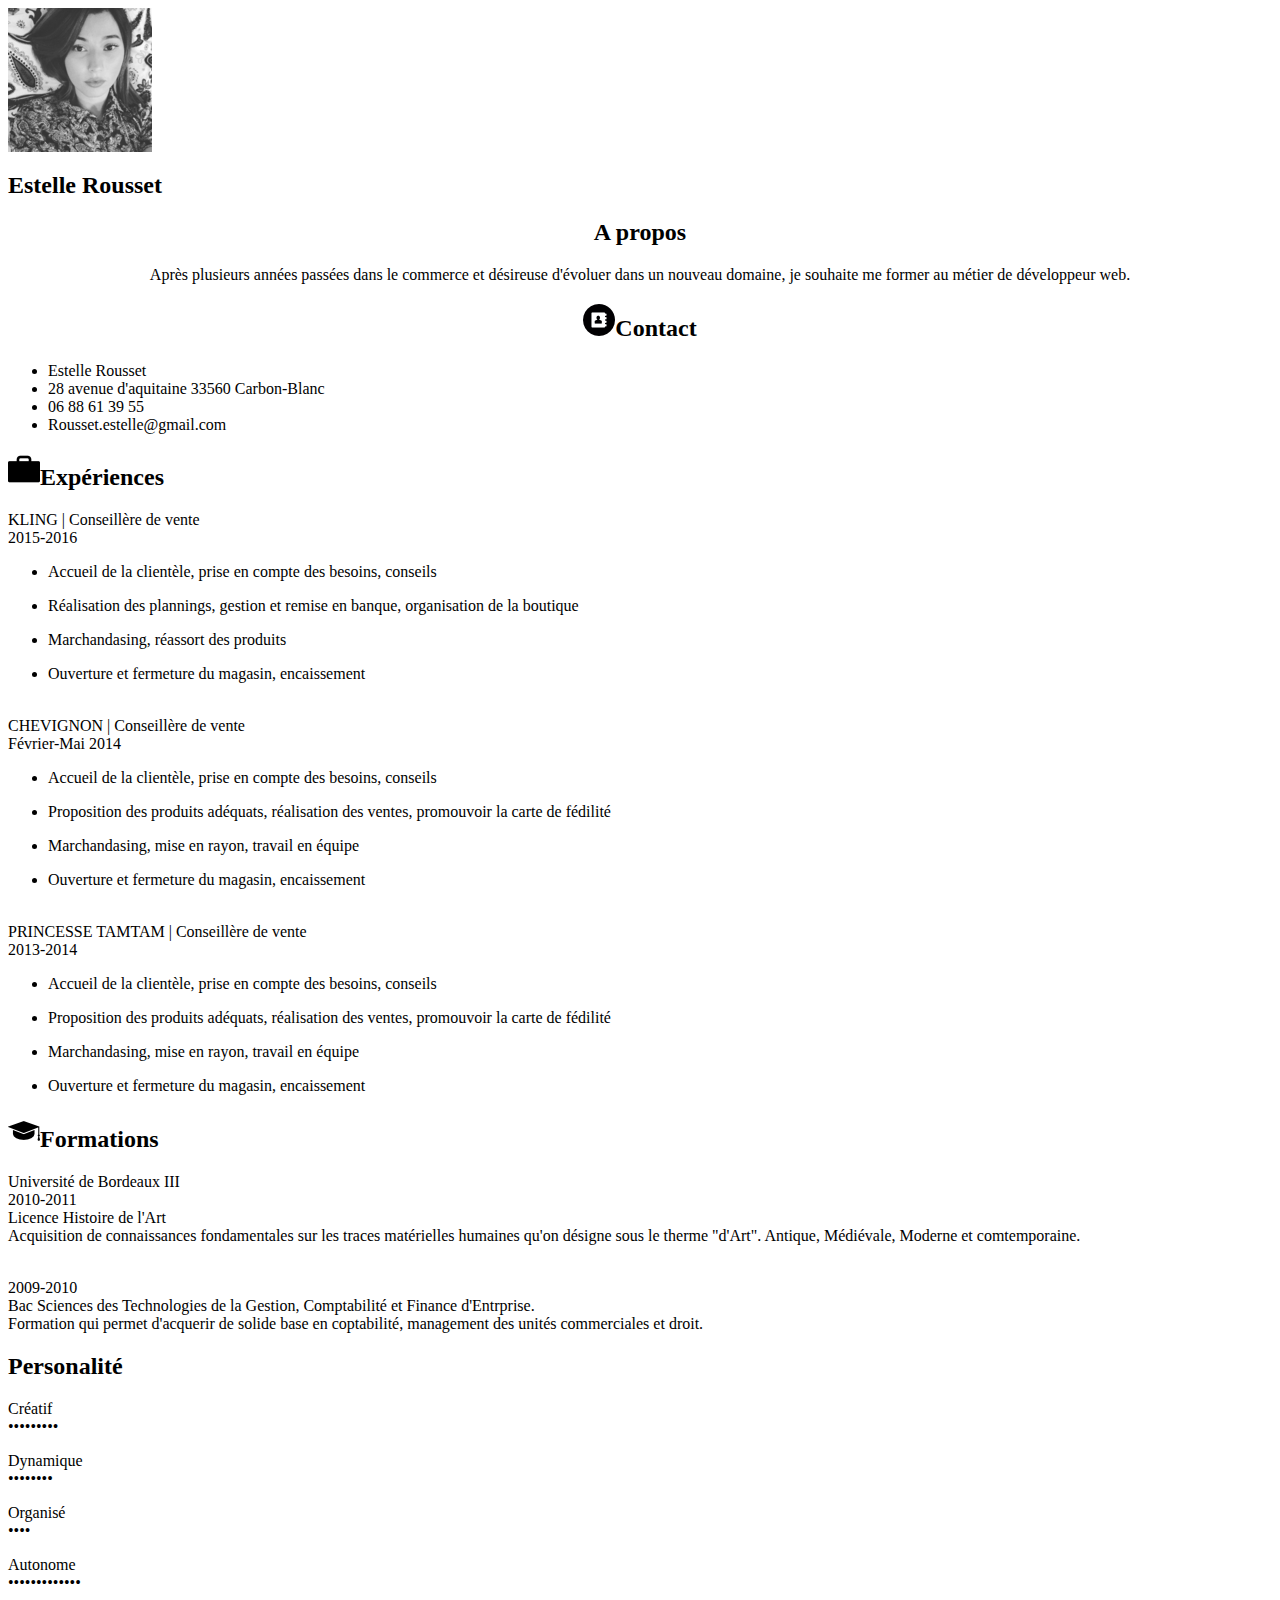
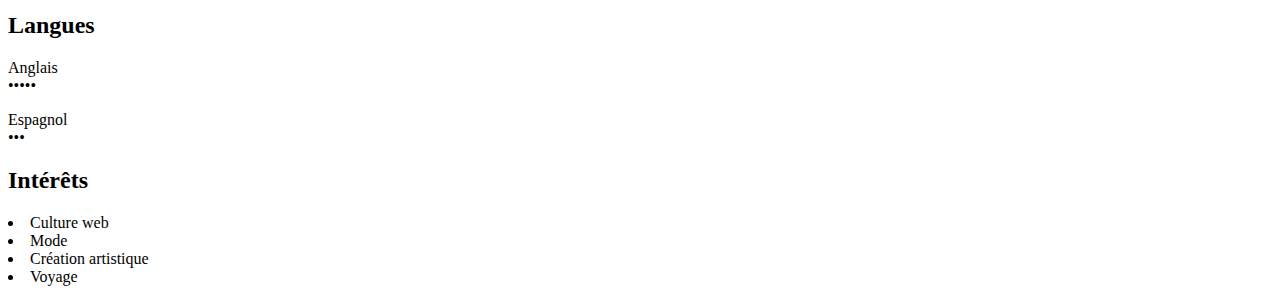
==== cv.html @ c40f4e38 "WCS" ====
<html>
	<head>
        <meta charset="utf-8" />
        <link rel="stylesheet" href="CV.css" />
		<title>CV Estelle Rousset</title> 
	</head>

	<body>
		<div id="bloc_page">
			<header>
			
				<div class="presentation">
					<img src="images/moi-cv.jpg" alt="Photo CV" /></br>
					<h2> Estelle Rousset </h2>
				</div>
			

				<div class="presentation">
					<center><h2>A propos</h2></center>
					<center><p>Après plusieurs années passées dans le commerce et désireuse d'évoluer dans un nouveau domaine, je souhaite me former au métier de développeur web.</p></center>
				</div>
				
				<div class="presentation">
					<h2><center><img src="images/contact.png"/>Contact</center></h2>
					<ul>
						<li>Estelle Rousset</li>
						<li>28 avenue d'aquitaine 33560 Carbon-Blanc</li>
						<li>06 88 61 39 55</li>
						<li>Rousset.estelle@gmail.com</li>
					</ul>
				</div>
			</header>
			
		
			<div id="parcour">
					<h2><img src="images/valise.png"/>Expériences</h2>
				
				<div class="entreprise">
				
					KLING | Conseillère de vente<br>
					2015-2016
					
				<ul>	 </ul>
					
                </div>
                
				<div class="entreprise">
				
					
					
					
				<ul>	<li>Accueil de la clientèle, prise en compte des besoins, conseils</li> </ul>
					
                </div>
                
				<div class="entreprise">
				
					
					
					
				<ul>	<li>Réalisation des plannings, gestion et remise en banque, organisation de la boutique</li> </ul>
					
                </div>
                
				<div class="entreprise">
				
					
					
					
				<ul>	<li>Marchandasing, réassort des produits</li> </ul>
					
                </div>
                
				<div class="entreprise">
				
					
					
					
				<ul>	<li>Ouverture et fermeture du magasin, encaissement</li></br> </ul>
					
                </div>
                
				<div class="entreprise">
				
					CHEVIGNON | Conseillère de vente<br>
					Février-Mai 2014
					
				<ul>	 </ul>
					
                </div>
                
				<div class="entreprise">
				
					
					
					
				<ul>	<li>Accueil de la clientèle, prise en compte des besoins, conseils</li> </ul>
					
                </div>
                
				<div class="entreprise">
				
					
					
					
				<ul>	<li>Proposition des produits adéquats, réalisation des ventes, promouvoir la carte de fédilité</li> </ul>
					
                </div>
                
				<div class="entreprise">
				
					
					
					
				<ul>	<li>Marchandasing, mise en rayon, travail en équipe</li> </ul>
					
                </div>
                
				<div class="entreprise">
				
					
					
					
				<ul>	<li>Ouverture et fermeture du magasin, encaissement</li></br> </ul>
					
                </div>
                
				<div class="entreprise">
				
					PRINCESSE TAMTAM | Conseillère de vente<br>
					2013-2014
					
				<ul>	 </ul>
					
                </div>
                
				<div class="entreprise">
				
					
					
					
				<ul>	<li>Accueil de la clientèle, prise en compte des besoins, conseils</li> </ul>
					
                </div>
                
				<div class="entreprise">
				
					
					
					
				<ul>	<li>Proposition des produits adéquats, réalisation des ventes, promouvoir la carte de fédilité</li> </ul>
					
                </div>
                
				<div class="entreprise">
				
					
					
					
				<ul>	<li>Marchandasing, mise en rayon, travail en équipe</li> </ul>
					
                </div>
                
				<div class="entreprise">
				
					
					
					
				<ul>	<li>Ouverture et fermeture du magasin, encaissement</li> </ul>
					
                </div>
                
            	<h2><img src="images/diplome.png"/>Formations</h2>
            	
            	<div class="nomfor">
            		<p>Université de Bordeaux III</br>
            		2010-2011</br>
            		Licence Histoire de l'Art</br>
            		Acquisition de connaissances fondamentales sur les traces matérielles humaines qu'on désigne sous le therme "d'Art". Antique, Médiévale, Moderne et comtemporaine.</p>
            	</div>
            
            	<div class="nomfor">
            		<p></br>
            		2009-2010</br>
            		Bac Sciences des Technologies de la Gestion, Comptabilité et Finance d'Entrprise.</br>
            		Formation qui permet d'acquerir de solide base en coptabilité, management des unités commerciales et droit.</p>
            	</div>
            
            </div>

            <footer>
            	<div id="plus1">
            		<h2>Personalité</h2>
            	    
            		<p>Créatif</br>
            		•••••••••
            		
            		<p>Dynamique</br>
            		••••••••
            		
            		<p>Organisé</br>
            		••••
            		
            		<p>Autonome</br>
            		•••••••••••••
            		
            	</div>

            	<div id="plus2">
            		<h2>Langues</h2>
            	    
            		<p>Anglais</br>
            		•••••
            	
            		<p>Espagnol</br>
            		•••
            	
            	</div>
            	
            	<div id="plus3">
            		<h2>Intérêts</h2>
            		
            		
            			
						<li>Culture web</li>
					
						
					
            			
						<li>Mode</li>
					
						
					
            			
						<li>Création artistique</li>
					
						
					
            			
						<li>Voyage</li>
					
						
					
				</div>

			</footer>
		</div>
	</body>
<html>
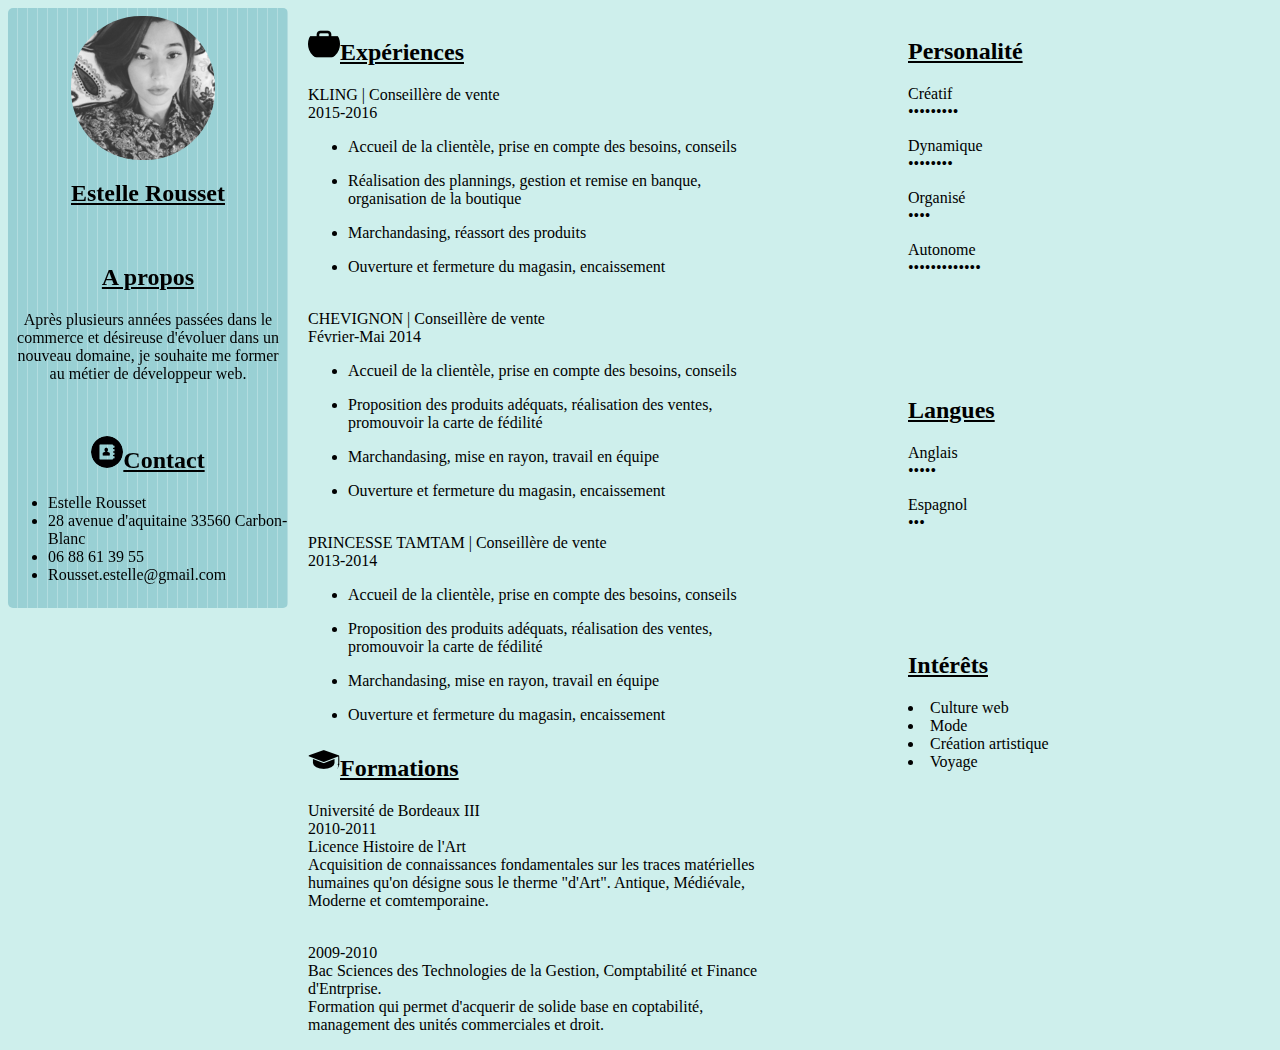
==== commit 48ffe1e2: "update" ====
--- a/cv.html
+++ b/cv.html
@@ -1,7 +1,7 @@
 <html>
 	<head>
         <meta charset="utf-8" />
-        <link rel="stylesheet" href="CV.css" />
+        <link rel="stylesheet" href="cv.css" />
 		<title>CV Estelle Rousset</title> 
 	</head>
 
--- a/cv.css
+++ b/cv.css
@@ -0,0 +1,58 @@
+#bloc_page
+{
+    width: 1800px;
+    margin: 
+}
+ 
+h2
+{
+	text-decoration: underline;
+}
+
+header
+{
+    display: flex;
+    flex-direction: column;
+    justify-content: space-around;
+    align-items: center;
+    width:280px;
+    height: 600px;
+    position:fixed;
+    border-radius: 5px;
+    background-color: #99d0d4;
+	background-size: 10px;
+	background-image: -webkit-linear-gradient(0, transparent 90%, rgba(255, 255, 255, .25) 50%);
+	background-image: -moz-linear-gradient(0px 50%, transparent 90%, rgba(255, 255, 255, 0.25) 50%);
+	background-image: -ms-linear-gradient(0, transparent 90%, rgba(255, 255, 255, .25) 50%);
+	background-image: -o-linear-gradient(0, transparent 90%, rgba(255, 255, 255, .25) 50%);	
+}
+
+#parcour
+{
+    padding-left: 300px;
+    float:left;
+    width: 450px;
+    text-align: ;
+}
+
+footer
+{
+    padding-top: 10px;
+    padding-left: 900px;
+    padding-bottom: -500px;
+}
+
+img
+{
+	border-radius: 70px;
+}
+
+#plus1, #plus2
+{
+    margin-bottom: 120px;
+}
+
+body
+{
+	background-color: #CEEFEC;
+}